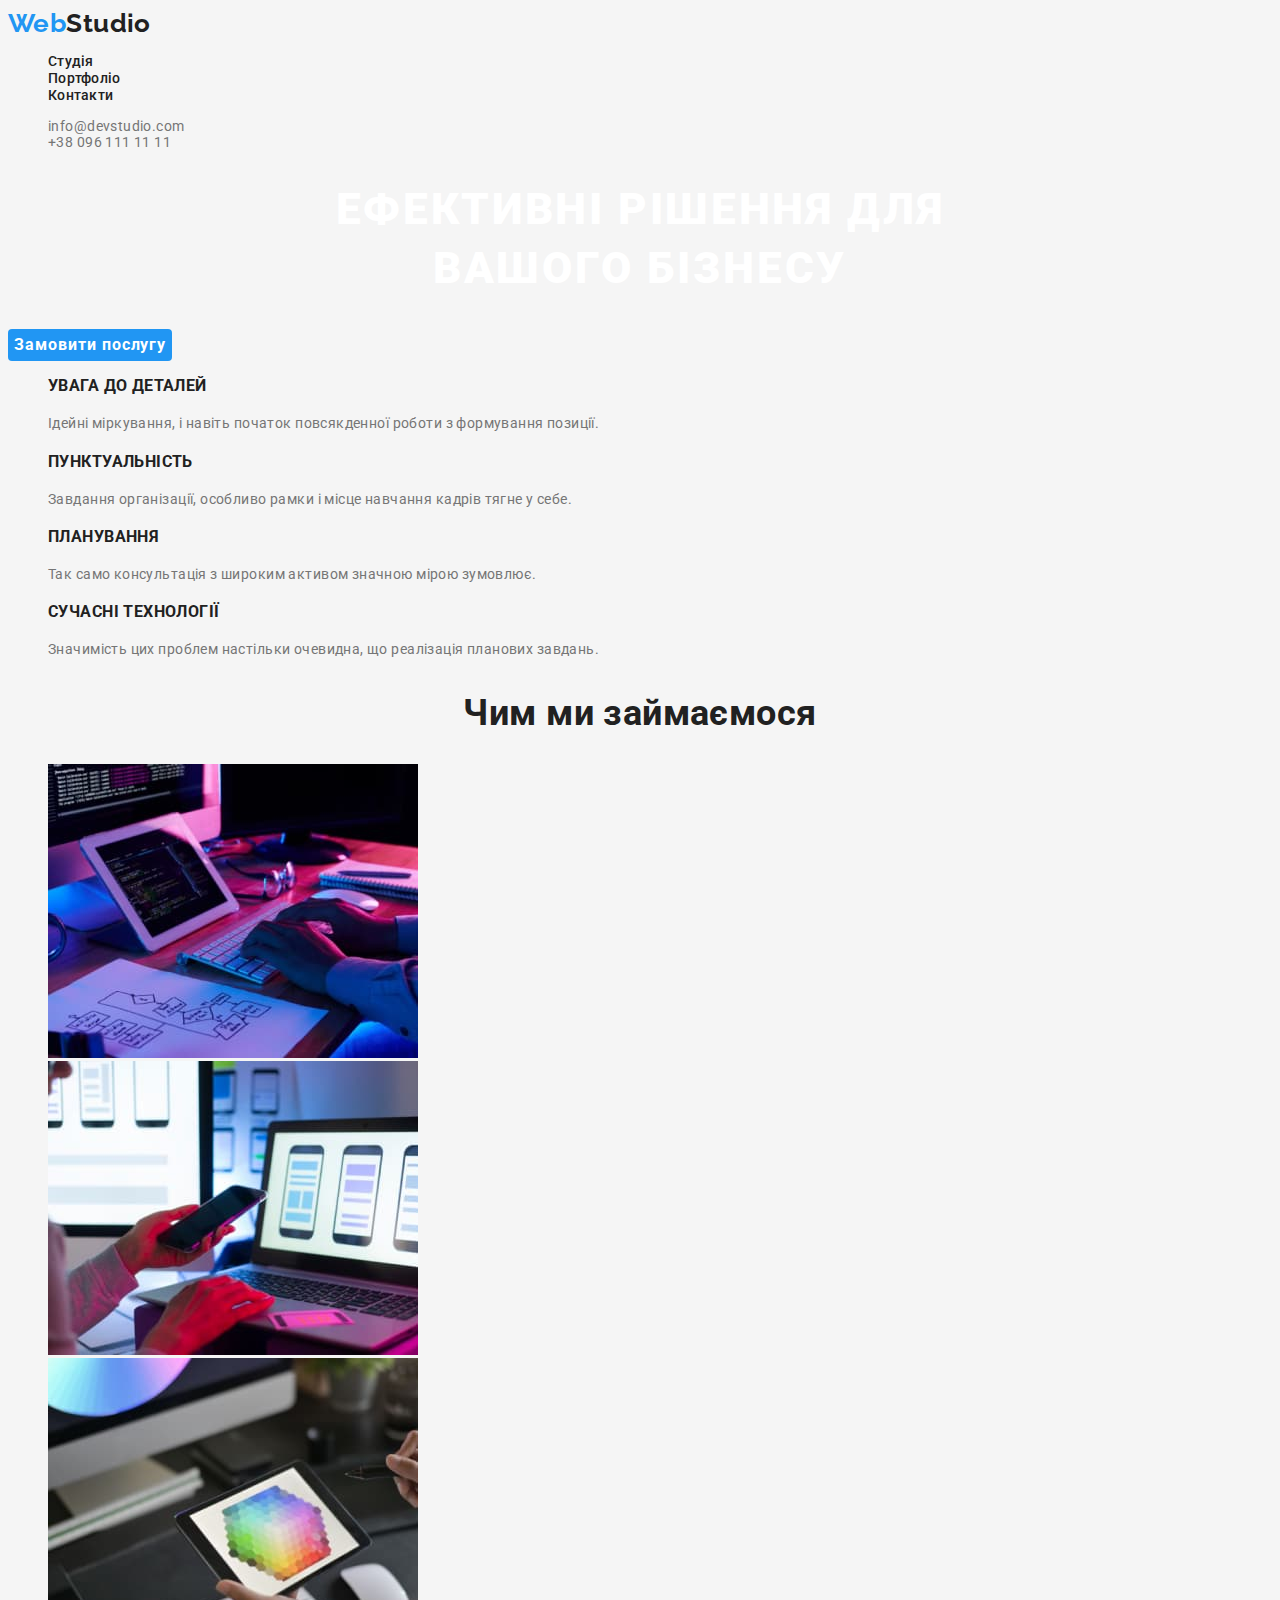
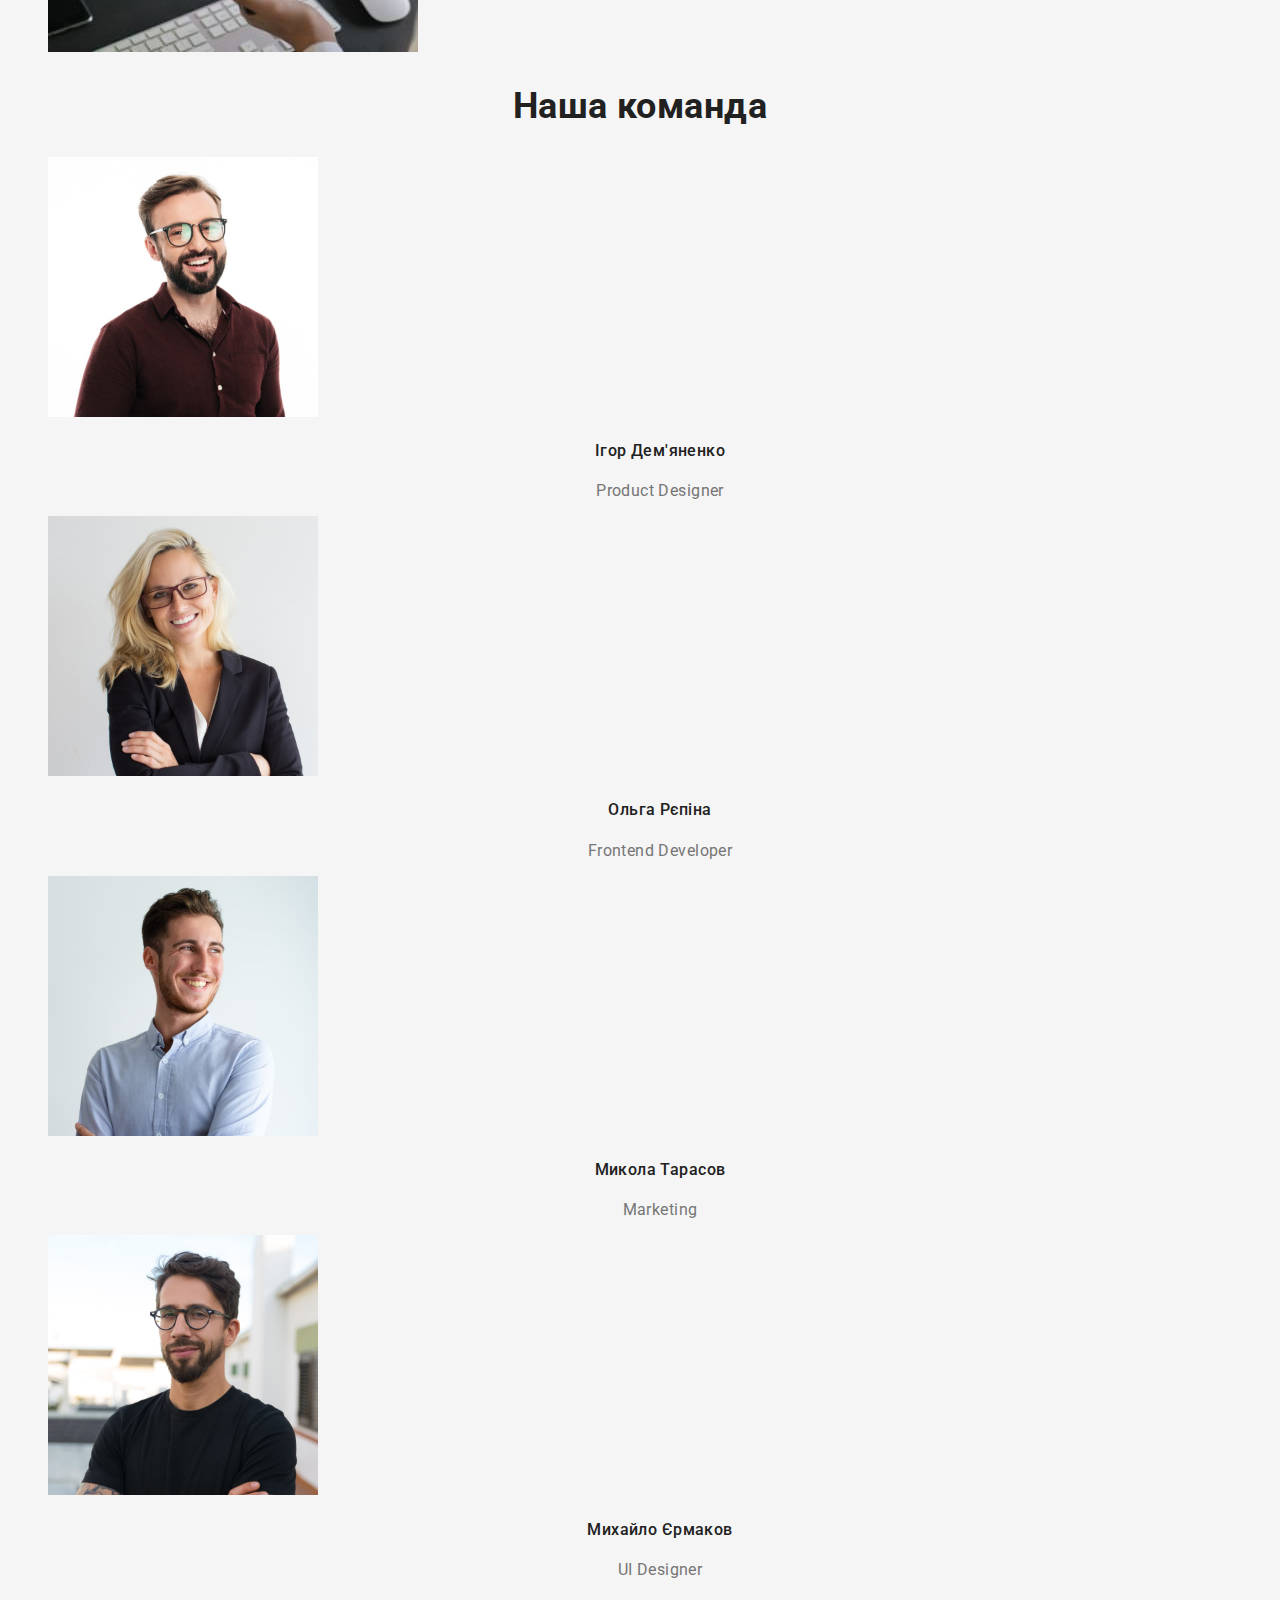
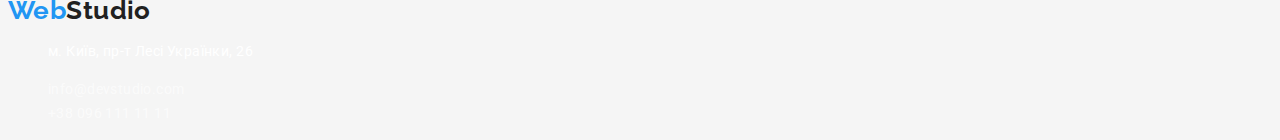
==== index.html @ 19e98968 "Initial commit" ====
<!DOCTYPE html>
<html lang="uk">
  <head>
    <meta charset="UTF-8" />
    <meta http-equiv="X-UA-Compatible" content="IE=edge" />
    <meta name="viewport" content="width=device-width, initial-scale=1.0" />
    <title>Студія</title>
    <link
      href="https://fonts.googleapis.com/css2?family=Montserrat:wght@400;500;600&family=Raleway:wght@700&family=Roboto:wght@400;500;700;900&display=swap"
      rel="stylesheet"
    />
    <link rel="stylesheet" href="./css/styles.css" />
  </head>
  <body class="page">
    <header class="page-header">
      <a href="./index.html" lang="en" class="logo"
        >Web<span class="logo-studio">Studio</span></a
      >

      <nav>
        <ul class="list">
          <li class="site-nav"><a href="">Студія</a></li>
          <li class="site-nav"><a href="./portfolio.html">Портфоліо</a></li>
          <li class="site-nav"><a href="">Контакти</a></li>
        </ul>
      </nav>

      <ul class="list">
        <li>
          <a href="mailto:info@devstudio.com" class="link-header"
            >info@devstudio.com</a
          >
        </li>
        <li class="link">
          <a href="tel:+38096111111" class="link-header">+38 096 111 11 11</a>
        </li>
      </ul>
    </header>

    <main>
      <section>
        <h1 class="hero-title">Ефективні рішення для <br />вашого бізнесу</h1>
        <button type="button" class="btn">Замовити послугу</button>
      </section>

      <section>
        <h2 hidden class="features">Особливості</h2>
        <ul class="list">
          <li>
            <h3 class="feature-title">УВАГА ДО ДЕТАЛЕЙ</h3>
            <p class="feature-description">
              Ідейні міркування, і навіть початок повсякденної роботи з
              формування позиції.
            </p>
          </li>
          <li>
            <h3 class="feature-title">ПУНКТУАЛЬНІСТЬ</h3>
            <p class="feature-description">
              Завдання організації, особливо рамки і місце навчання кадрів тягне
              у себе.
            </p>
          </li>
          <li>
            <h3 class="feature-title">ПЛАНУВАННЯ</h3>
            <p class="feature-description">
              Так само консультація з широким активом значною мірою зумовлює.
            </p>
          </li>
          <li>
            <h3 class="feature-title">СУЧАСНІ ТЕХНОЛОГІЇ</h3>
            <p class="feature-description">
              Значимість цих проблем настільки очевидна, що реалізація планових
              завдань.
            </p>
          </li>
        </ul>
      </section>

      <section>
        <h2 class="section-title">Чим ми займаємося</h2>
        <ul class="list">
          <li>
            <img
              src="./images/whatwedo1.jpg"
              width="370"
              alt="Людина працює за компьютером"
            />
          </li>
          <li>
            <img
              src="./images/whatwedo2.jpg"
              width="370"
              alt="Людина шукає інформацію в Інтернеті"
            />
          </li>
          <li>
            <img
              src="./images/whatwedo3.jpg"
              width="370"
              alt="Людина обирає кольори на планшеті"
            />
          </li>
        </ul>
      </section>

      <section>
        <h2 class="section-title">Наша команда</h2>
        <ul class="list">
          <li>
            <img
              src="./images/igor.jpg"
              width="270"
              alt="Фото Ігор Дем'яненко"
            />
            <h4 class="team-name">Ігор Дем'яненко</h4>
            <p class="job-title">Product Designer</p>
          </li>

          <li>
            <img src="./images/olga.jpg" alt="Фото Ольга Рєпіна" width="270" />
            <h4 class="team-name">Ольга Рєпіна</h4>
            <p class="job-title">Frontend Developer</p>
          </li>

          <li>
            <img
              src="./images/mykola.jpg"
              alt="Фото Микола Тарасов"
              width="270"
            />
            <h4 class="team-name">Микола Тарасов</h4>
            <p class="job-title">Marketing</p>
          </li>

          <li>
            <img
              src="./images/mychailo.jpg"
              alt="Фото Михайло Єрмаков"
              width="270"
            />
            <h4 class="team-name">Михайло Єрмаков</h4>
            <p class="job-title">UI Designer</p>
          </li>
        </ul>
      </section>
    </main>

    <footer>
      <a href="./index.html" lang="en" class="logo"
        >Web<span class="logo-studio">Studio</span></a
      >
      <address>
        <ul class="list">
          <li class="address-style"><p>м. Київ, пр-т Лесі Українки, 26</p></li>
          <li>
            <a href="mailto:info@devstudio.com" class="link-footer"
              >info@devstudio.com</a
            >
          </li>
          <li>
            <a href="tel:+38096111111" class="link-footer">+38 096 111 11 11</a>
          </li>
        </ul>
      </address>
    </footer>
  </body>
</html>
---- css/styles.css ----
/* цвет основного шрифта #212121
 цвет дополнительного шрифта  #757575
 акцент #2196F3
 main Background #F5F5F5
 secondary  Background #F5F4FA
 */

:root {
  --primary-text-color: #212121;
  --secondary-text-color: #757575;
  --white-text-color: #ffffff;
  --accent-color: #2196f3;
  --primary-background-color: #f5f5f5;
  --secondary-background-color: #f5f4fa;
}
.page {
  background-color: var(--primary-background-color);
  color: var(--primary-text-color);
  font-family: "Roboto", sans-serif;
  letter-spacing: 0.03em;
  font-size: 14px;
  text-decoration: none;
  font-style: normal;
}

.link-header {
  text-decoration: none;
  color: var(--secondary-text-color);
}
.link-footer {
  text-decoration: none;
  line-height: 1.71;
  color: rgba(255, 255, 255, 0.6);
}
.work.title {
  text-decoration: none;
  line-height: 2;
  color: var(--primary-text-color);
}

.work-description {
  text-decoration: none;
  color: var(--secondary-text-color);
}
.logo {
  color: var(--accent-color);
  font-family: "Raleway", sans-serif;
  font-weight: 700;
  font-size: 26px;
  line-height: 1.2;
  text-decoration: none;
}
/* Site Navigation */
.site-nav a {
  font-weight: 500;
  line-height: 1.14;
  letter-spacing: 0.02em;
  text-decoration: none;
  color: var(--primary-text-color);
}
.site-nav a :visited {
  color: var(--primary-text-color);
}

.list a:hover,
.list a:focus {
  color: var(--accent-color);
}
.feature-title {
  line-height: 1.14;
  text-transform: uppercase;
}
.feature-description {
  color: var(--secondary-text-color);

  line-height: 1.7;
}
.logo-studio {
  color: var(--primary-text-color);
}
.hero-title {
  font-weight: 900;
  font-size: 44px;
  color: var(--white-text-color);
  line-height: 1.36;
  text-align: center;
  letter-spacing: 0.06em;
  text-transform: uppercase;
}
.btn {
  font-family: inherit;
  background-color: var(--accent-color);
  color: var(--white-text-color);
  border-radius: 4px;
  border: var(--accent-color);
  font-weight: 700;
  font-size: 16px;
  line-height: 1.9;
  display: flex;
  align-items: center;
  text-align: center;
  letter-spacing: 0.06em;
  cursor: pointer;
}

.btn:hover,
.btn:focus {
  filter: drop-shadow(0px 4px 4px rgba(0, 0, 0, 0.25));
}
.btn-filtr {
  font-family: inherit;
  background-color: var(--primary-background-color);
  font-weight: 500;
  font-size: 16px;
  line-height: 26px;
  color: var(--primary-text-color);
  border-radius: 4px;
  border: none;
  cursor: pointer;
}

.btn-filtr:focus,
.btn-filtr:hover {
  background-color: var(--accent-color);
  color: var(--white-text-color);
}

.section-title {
  font-weight: 700;
  font-size: 36px;
  line-height: 1.17;
  text-align: center;
}

.team-name {
  font-weight: 500;
  font-size: 16px;
  line-height: 1.19;
  text-align: center;
}
.job-title {
  font-size: 16px;
  line-height: 1.19;
  text-align: center;
  color: var(--secondary-text-color);
}
.address-style {
  font-style: normal;
  line-height: 1.71;
  color: var(--white-text-color);
}
.list {
  list-style: none;
  text-decoration: none;
  font-style: normal;
}

.link {
  text-decoration: none;
}
.list a {
  text-decoration: none;
}
.work.title {
  text-decoration: none;
  line-height: 2;
  color: var(--primary-text-color);
}
h2 {
  color: var(--primary-text-color);
}
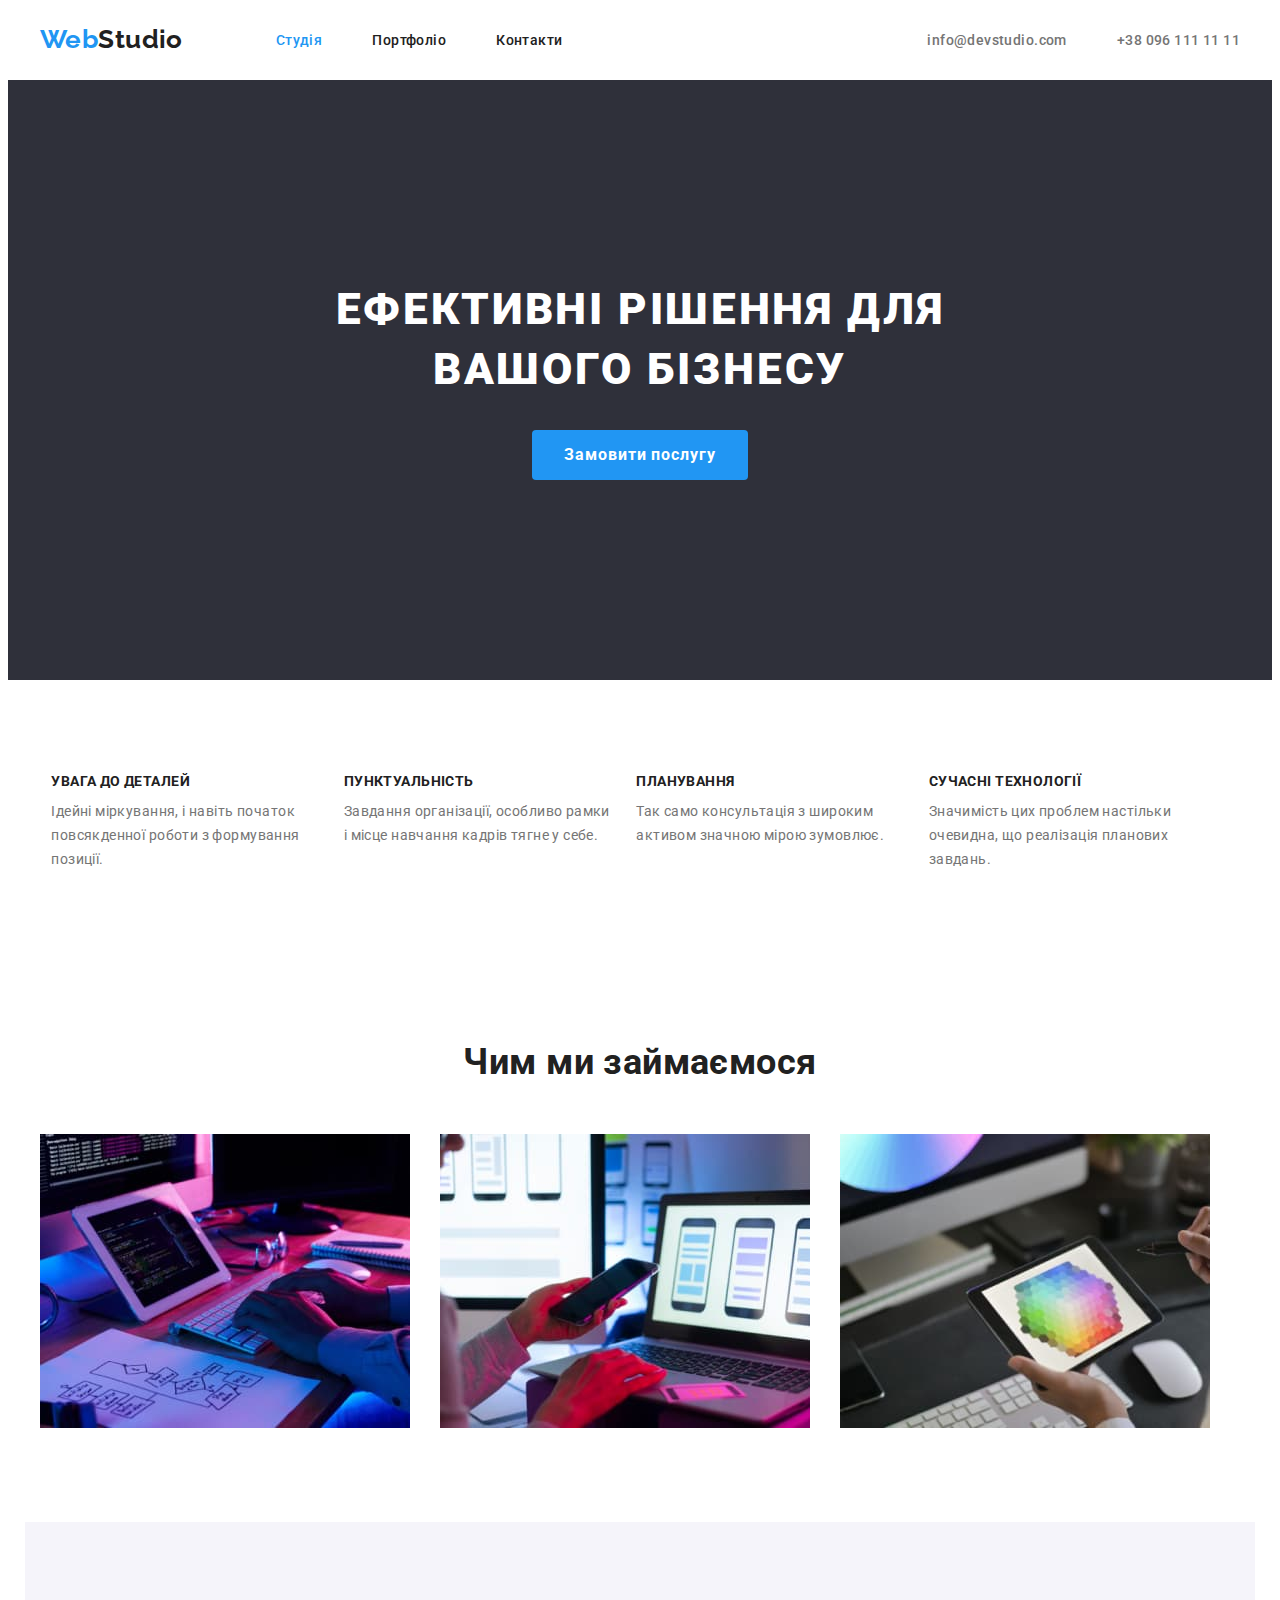
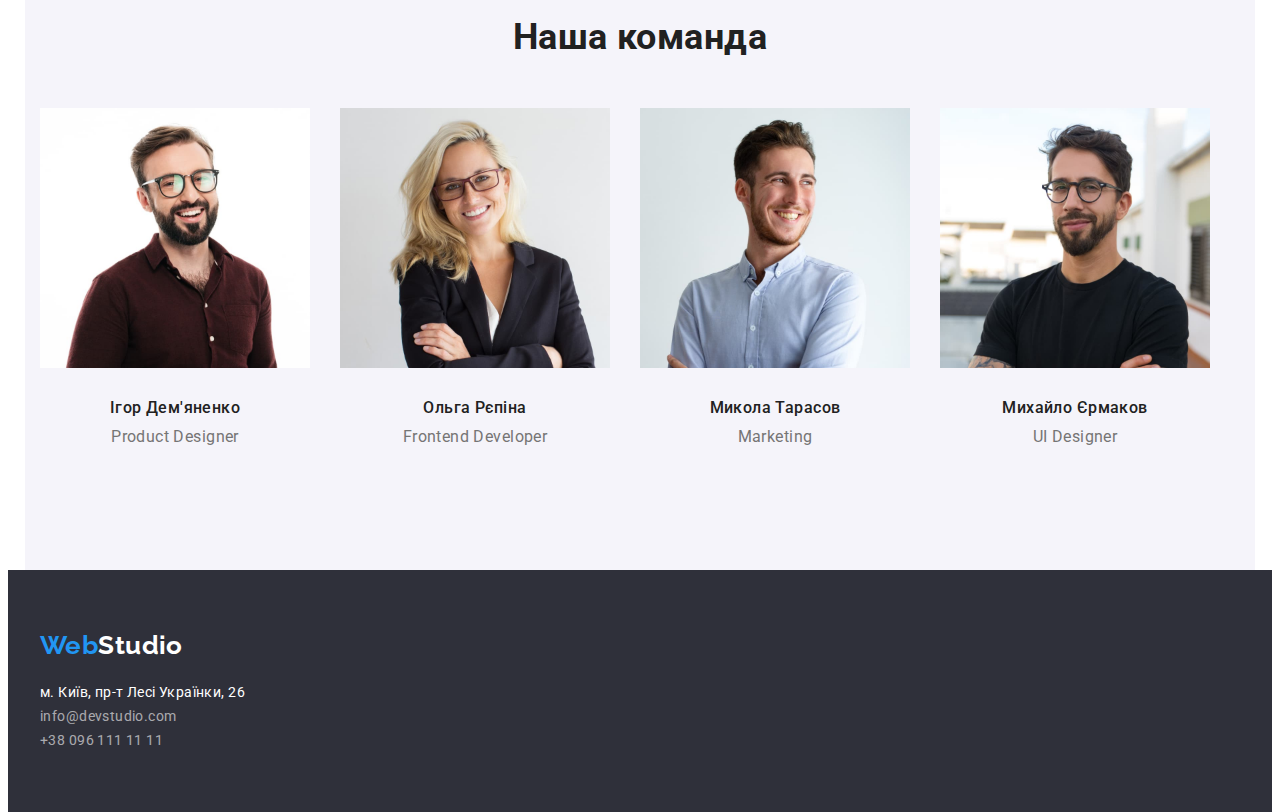
==== commit e790319e: "Add files via upload" ====
--- a/index.html
+++ b/index.html
@@ -7,45 +7,52 @@
     <title>Студія</title>
     <link
       href="https://fonts.googleapis.com/css2?family=Montserrat:wght@400;500;600&family=Raleway:wght@700&family=Roboto:wght@400;500;700;900&display=swap"
-      rel="stylesheet"
-    />
+      rel="stylesheet"/>
     <link rel="stylesheet" href="./css/styles.css" />
   </head>
   <body class="page">
-    <header class="page-header">
-      <a href="./index.html" lang="en" class="logo"
-        >Web<span class="logo-studio">Studio</span></a
-      >
 
-      <nav>
-        <ul class="list">
-          <li class="site-nav"><a href="">Студія</a></li>
-          <li class="site-nav"><a href="./portfolio.html">Портфоліо</a></li>
-          <li class="site-nav"><a href="">Контакти</a></li>
-        </ul>
-      </nav>
 
-      <ul class="list">
-        <li>
-          <a href="mailto:info@devstudio.com" class="link-header"
-            >info@devstudio.com</a
-          >
-        </li>
-        <li class="link">
-          <a href="tel:+38096111111" class="link-header">+38 096 111 11 11</a>
-        </li>
-      </ul>
-    </header>
 
-    <main>
-      <section>
+<header class="page-header">
+  <div class="container-header" >
+     
+        <a href="./index.html" lang="en" class="logo"
+          >Web<span class="logo-studio">Studio</span></a>
+
+<nav class="main-nav">
+    <ul class="site-nav">
+            <li class="item"><a href="" class="link current">Студія</a></li>
+            <li class="item"><a href="./portfolio.html" class="link">Портфоліо</a></li>
+            <li class="item"><a href="" class="link">Контакти</a></li>
+    </ul>
+  </nav>
+
+    <ul class="main-contacts">
+          <li class="item"><a href="mailto:info@devstudio.com" class="link-header">info@devstudio.com</a></li>
+          <li class="item"><a href="tel:+38096111111" class="link-header">+38 096 111 11 11</a></li>
+   </ul>
+      </div>
+     
+</header>
+
+
+
+  <section class="hero">
         <h1 class="hero-title">Ефективні рішення для <br />вашого бізнесу</h1>
         <button type="button" class="btn">Замовити послугу</button>
       </section>
 
-      <section>
+
+
+
+<div class="container">
+ <section class="features-section-title">
+    
         <h2 hidden class="features">Особливості</h2>
-        <ul class="list">
+
+
+<ul class="list">
           <li>
             <h3 class="feature-title">УВАГА ДО ДЕТАЛЕЙ</h3>
             <p class="feature-description">
@@ -74,26 +81,29 @@
             </p>
           </li>
         </ul>
-      </section>
-
-      <section>
+</section>
+      </div>
+    
+  
+ <div class="container">
+  <section class="title-section-part">
         <h2 class="section-title">Чим ми займаємося</h2>
-        <ul class="list">
-          <li>
+ <ul class="list-activity">
+          <li class="list-picture">
             <img
               src="./images/whatwedo1.jpg"
               width="370"
               alt="Людина працює за компьютером"
             />
           </li>
-          <li>
+          <li class="list-picture">
             <img
               src="./images/whatwedo2.jpg"
               width="370"
               alt="Людина шукає інформацію в Інтернеті"
             />
           </li>
-          <li>
+          <li class="list-picture">
             <img
               src="./images/whatwedo3.jpg"
               width="370"
@@ -101,11 +111,14 @@
             />
           </li>
         </ul>
+    
       </section>
+    </div>
 
-      <section>
+<div class="container-team">
+      <section class="title-section-part">
         <h2 class="section-title">Наша команда</h2>
-        <ul class="list">
+<ul class="list-team">
           <li>
             <img
               src="./images/igor.jpg"
@@ -142,15 +155,23 @@
             <p class="job-title">UI Designer</p>
           </li>
         </ul>
+      </div>
       </section>
     </main>
 
-    <footer>
+
+
+
+
+
+
+    <footer class="footer-container">
+      <div class="container">
       <a href="./index.html" lang="en" class="logo"
-        >Web<span class="logo-studio">Studio</span></a
+        >Web<span class="logo-studio-footer">Studio</span></a
       >
       <address>
-        <ul class="list">
+        <ul class="list-footer">
           <li class="address-style"><p>м. Київ, пр-т Лесі Українки, 26</p></li>
           <li>
             <a href="mailto:info@devstudio.com" class="link-footer"
@@ -163,5 +184,6 @@
         </ul>
       </address>
     </footer>
+    </div>
   </body>
-</html>
+</html>--- a/css/styles.css
+++ b/css/styles.css
@@ -13,36 +13,87 @@
   --primary-background-color: #f5f5f5;
   --secondary-background-color: #f5f4fa;
 }
+
 .page {
-  background-color: var(--primary-background-color);
+  margin-top: 0;
+  margin-bottom: 0;
   color: var(--primary-text-color);
   font-family: "Roboto", sans-serif;
   letter-spacing: 0.03em;
   font-size: 14px;
-  text-decoration: none;
   font-style: normal;
 }
 
-.link-header {
-  text-decoration: none;
-  color: var(--secondary-text-color);
-}
-.link-footer {
-  text-decoration: none;
-  line-height: 1.71;
-  color: rgba(255, 255, 255, 0.6);
-}
-.work.title {
-  text-decoration: none;
-  line-height: 2;
-  color: var(--primary-text-color);
-}
-
-.work-description {
-  text-decoration: none;
-  color: var(--secondary-text-color);
+img {
+  display: block;
+  max-width: 100%;
+  height: auto;
+}
+
+ul {
+  list-style: none;
+}
+h1,
+h2,
+h3,
+h4,
+p,
+ul {
+  margin: 0;
+  padding: 0;
+}
+
+a {
+  text-decoration: none;
+  font-style: normal;
+}
+
+/* Containers /////////////////////////////////////////////////////////////// */
+.container {
+  margin-left: auto;
+  margin-right: auto;
+  width: 1200px;
+  padding-left: 15px;
+  padding-right: 15px;
+  /* outline: 1px solid crimson; */
+  align-items: center;
+}
+.container-header {
+  margin-left: auto;
+  margin-right: auto;
+  display: flex;
+  align-items: center;
+  width: 1200px;
+  padding-left: 15px;
+  padding-right: 15px;
+  /* outline: 1px solid blue; */
+}
+.container-team {
+  margin-left: auto;
+  margin-right: auto;
+  width: 1200px;
+  padding-left: 15px;
+  padding-right: 15px;
+  /* outline: 1px solid crimson; */
+  align-items: center;
+  /* padding-top: 94px;
+  padding-bottom: 94px; */
+  background: #f5f4fa;
+}
+/* Header////////////////////////////////////////////////////////////////////// */
+
+.main-nav {
+  margin-left: 93px;
+  display: flex;
+  align-items: center;
 }
 .logo {
+  margin-left: 0;
+  margin-right: 0;
+  padding-right: 0;
+  padding-top: 24px;
+  padding-bottom: 24px;
+
   color: var(--accent-color);
   font-family: "Raleway", sans-serif;
   font-weight: 700;
@@ -50,44 +101,51 @@
   line-height: 1.2;
   text-decoration: none;
 }
-/* Site Navigation */
+
+.site-nav {
+  display: flex;
+  /* margin-top: 0;
+  margin-bottom: 0; */
+
+  /* list-style: none; */
+  /* font-style: normal; */
+  font-weight: 500;
+}
+
+.site-nav .item:not(:last-child) {
+  margin-right: 50px;
+}
 .site-nav a {
-  font-weight: 500;
-  line-height: 1.14;
-  letter-spacing: 0.02em;
-  text-decoration: none;
-  color: var(--primary-text-color);
-}
-.site-nav a :visited {
-  color: var(--primary-text-color);
-}
-
-.list a:hover,
-.list a:focus {
-  color: var(--accent-color);
-}
-.feature-title {
-  line-height: 1.14;
-  text-transform: uppercase;
-}
-.feature-description {
-  color: var(--secondary-text-color);
-
-  line-height: 1.7;
-}
-.logo-studio {
-  color: var(--primary-text-color);
-}
+  display: block;
+  padding-top: 32px;
+  padding-bottom: 32px;
+  color: var(--primary-text-color);
+
+  /* text-decoration: none; */
+}
+/* ////////////////////////////////////////////////////////////////
+///////////////////////////////////////////////////////////////// /* 
+
+/* Main Index */
+
 .hero-title {
   font-weight: 900;
   font-size: 44px;
   color: var(--white-text-color);
   line-height: 1.36;
-  text-align: center;
+
   letter-spacing: 0.06em;
   text-transform: uppercase;
+  /* outline: 1px solid crimson; */
+  padding-top: 200px;
+}
+.hero {
+  text-align: center;
+  background: #2f303a;
 }
 .btn {
+  margin-top: 30px;
+  margin-bottom: 200px;
   font-family: inherit;
   background-color: var(--accent-color);
   color: var(--white-text-color);
@@ -96,11 +154,15 @@
   font-weight: 700;
   font-size: 16px;
   line-height: 1.9;
-  display: flex;
-  align-items: center;
-  text-align: center;
+  align-items: center;
   letter-spacing: 0.06em;
   cursor: pointer;
+  padding: 10px 32px;
+  display: inline-block;
+}
+
+.features-section-title {
+  padding-top: 94px;
 }
 
 .btn:hover,
@@ -108,8 +170,11 @@
   filter: drop-shadow(0px 4px 4px rgba(0, 0, 0, 0.25));
 }
 .btn-filtr {
+  display: flex;
+  align-items: center;
   font-family: inherit;
-  background-color: var(--primary-background-color);
+  margin-right: 8px;
+
   font-weight: 500;
   font-size: 16px;
   line-height: 26px;
@@ -117,6 +182,9 @@
   border-radius: 4px;
   border: none;
   cursor: pointer;
+  background: #f5f4fa;
+  border-radius: 4px;
+  padding: 6px 22px;
 }
 
 .btn-filtr:focus,
@@ -125,19 +193,211 @@
   color: var(--white-text-color);
 }
 
+/* ////////////////////////////////////////////////////////////
+//////////////////////////////////////////////////////////////
+/////////////////////////////////////////////////////////// */
+
+/* Main Portfolio */
+
+.btn-container {
+  width: 1200px;
+  padding-left: 15px;
+  padding-right: 15px;
+}
+.list-container {
+  padding-top: 94px;
+  padding-bottom: 50px;
+  display: flex;
+  justify-content: center;
+}
+
+.flex-container {
+  width: 1200px;
+  padding-left: 15px;
+  padding-right: 15px;
+  display: flex;
+  flex-wrap: wrap;
+  justify-content: center;
+  margin-left: auto;
+  margin-right: auto;
+  padding-bottom: 50px;
+}
+
+.flex-element {
+  width: 370px;
+  margin-right: 30px;
+  margin-bottom: 30px;
+}
+.flex-element:nth-child(3n) {
+  margin-right: 0;
+}
+.flex-element:nth-last-child(-n + 3) {
+  margin-bottom: 0;
+}
+
+.work-title {
+  margin-top: 20px;
+  margin-left: 24px;
+  margin-bottom: 0;
+  margin-right: 24px;
+  text-decoration: none;
+
+  color: var(--primary-text-color);
+  font-weight: 700;
+  font-size: 18px;
+  line-height: 2;
+  letter-spacing: 0.06em;
+}
+
+.work-description {
+  margin-top: 4px;
+  margin-left: 24px;
+  margin-right: 24px;
+
+  text-decoration: none;
+  color: var(--secondary-text-color);
+  font-size: 16px;
+  line-height: 1.9;
+}
+.title-section-part {
+  padding-top: 94px;
+  padding-bottom: 94px;
+}
+
+.main-contacts {
+  display: flex;
+  margin-left: auto;
+}
+
+.main-contacts .item:not(:last-child) {
+  margin-right: 50px;
+}
+
+.link-header {
+  margin-right: auto;
+  padding-top: 32px;
+  padding-bottom: 32px;
+  color: var(--secondary-text-color);
+  font-weight: 500;
+  text-decoration: none;
+  list-style: none;
+}
+
+.link.current {
+  color: #2196f3;
+}
+
+.work.title {
+  text-decoration: none;
+  line-height: 2;
+  color: var(--primary-text-color);
+}
+
+.list {
+  display: flex;
+  list-style: none;
+  justify-content: space-around;
+  margin-left: 0;
+  margin-right: 30px;
+  padding-left: 0;
+}
+
+.list-team {
+  display: flex;
+  justify-content: space-between;
+  margin-left: 0;
+  margin-right: 30px;
+  padding-left: 0;
+  margin-top: 50px;
+}
+.list-team:nth-child(4n) {
+  margin-right: 0;
+}
+.list-activity {
+  display: flex;
+  list-style: none;
+
+  margin-left: 0;
+  margin-right: 30px;
+  padding-left: 0;
+  margin-top: 50px;
+}
+
+.list:nth-child(4n) {
+  margin-right: 0;
+}
+.feature-description:nth-child(4n) {
+  margin-right: 0;
+}
+.list-picture {
+  width: 370px;
+  margin-right: 30px;
+}
+.list-picture:nth-child(3n) {
+  margin-right: 0;
+}
+
+.link a {
+  font-weight: 500;
+  line-height: 1.14;
+  letter-spacing: 0.02em;
+  text-decoration: none;
+  color: var(--primary-text-color);
+}
+.link a :visited {
+  color: var(--primary-text-color);
+}
+
+.site-nav a:hover,
+.site-nav a:focus {
+  color: var(--accent-color);
+}
+.link-header:hover,
+.link-header:focus {
+  color: var(--accent-color);
+}
+.feature-title {
+  line-height: 1.14;
+  text-transform: uppercase;
+  font-size: 14px;
+  margin-top: 0;
+  margin-bottom: 10px;
+}
 .section-title {
+  margin-top: 0;
+  margin-bottom: 0;
+}
+.team-name {
+  margin-top: 30px;
+  margin-bottom: 0;
+  font-weight: 500;
+  font-size: 16px;
+  line-height: 1.19;
+  text-align: center;
+}
+.job-title {
+  margin-top: 10px;
+  margin-bottom: 30px;
+}
+.feature-description {
+  color: var(--secondary-text-color);
+  margin-bottom: 0;
+  margin-top: 0;
+  width: 270px;
+  line-height: 1.7;
+}
+.logo-studio {
+  color: var(--primary-text-color);
+}
+
+.section-title {
+  margin-top: 0;
   font-weight: 700;
   font-size: 36px;
   line-height: 1.17;
   text-align: center;
 }
 
-.team-name {
-  font-weight: 500;
-  font-size: 16px;
-  line-height: 1.19;
-  text-align: center;
-}
 .job-title {
   font-size: 16px;
   line-height: 1.19;
@@ -147,25 +407,29 @@
 .address-style {
   font-style: normal;
   line-height: 1.71;
+  padding-top: 20px;
   color: var(--white-text-color);
 }
-.list {
-  list-style: none;
-  text-decoration: none;
-  font-style: normal;
-}
-
-.link {
-  text-decoration: none;
-}
-.list a {
-  text-decoration: none;
-}
-.work.title {
-  text-decoration: none;
-  line-height: 2;
-  color: var(--primary-text-color);
-}
-h2 {
-  color: var(--primary-text-color);
-}
+
+.logo-studio-footer {
+  color: #ffffff;
+  padding-top: 60px;
+  padding-bottom: 20px;
+}
+
+.list-footer a {
+  margin-top: 20px;
+  color: rgba(255, 255, 255, 0.6);
+  line-height: 1.7;
+  padding-top: 9px;
+}
+
+.footer-container {
+  padding-top: 60px;
+  padding-bottom: 60px;
+  background: #2f303a;
+}
+
+.features-section-title {
+  padding-bottom: 76px;
+}
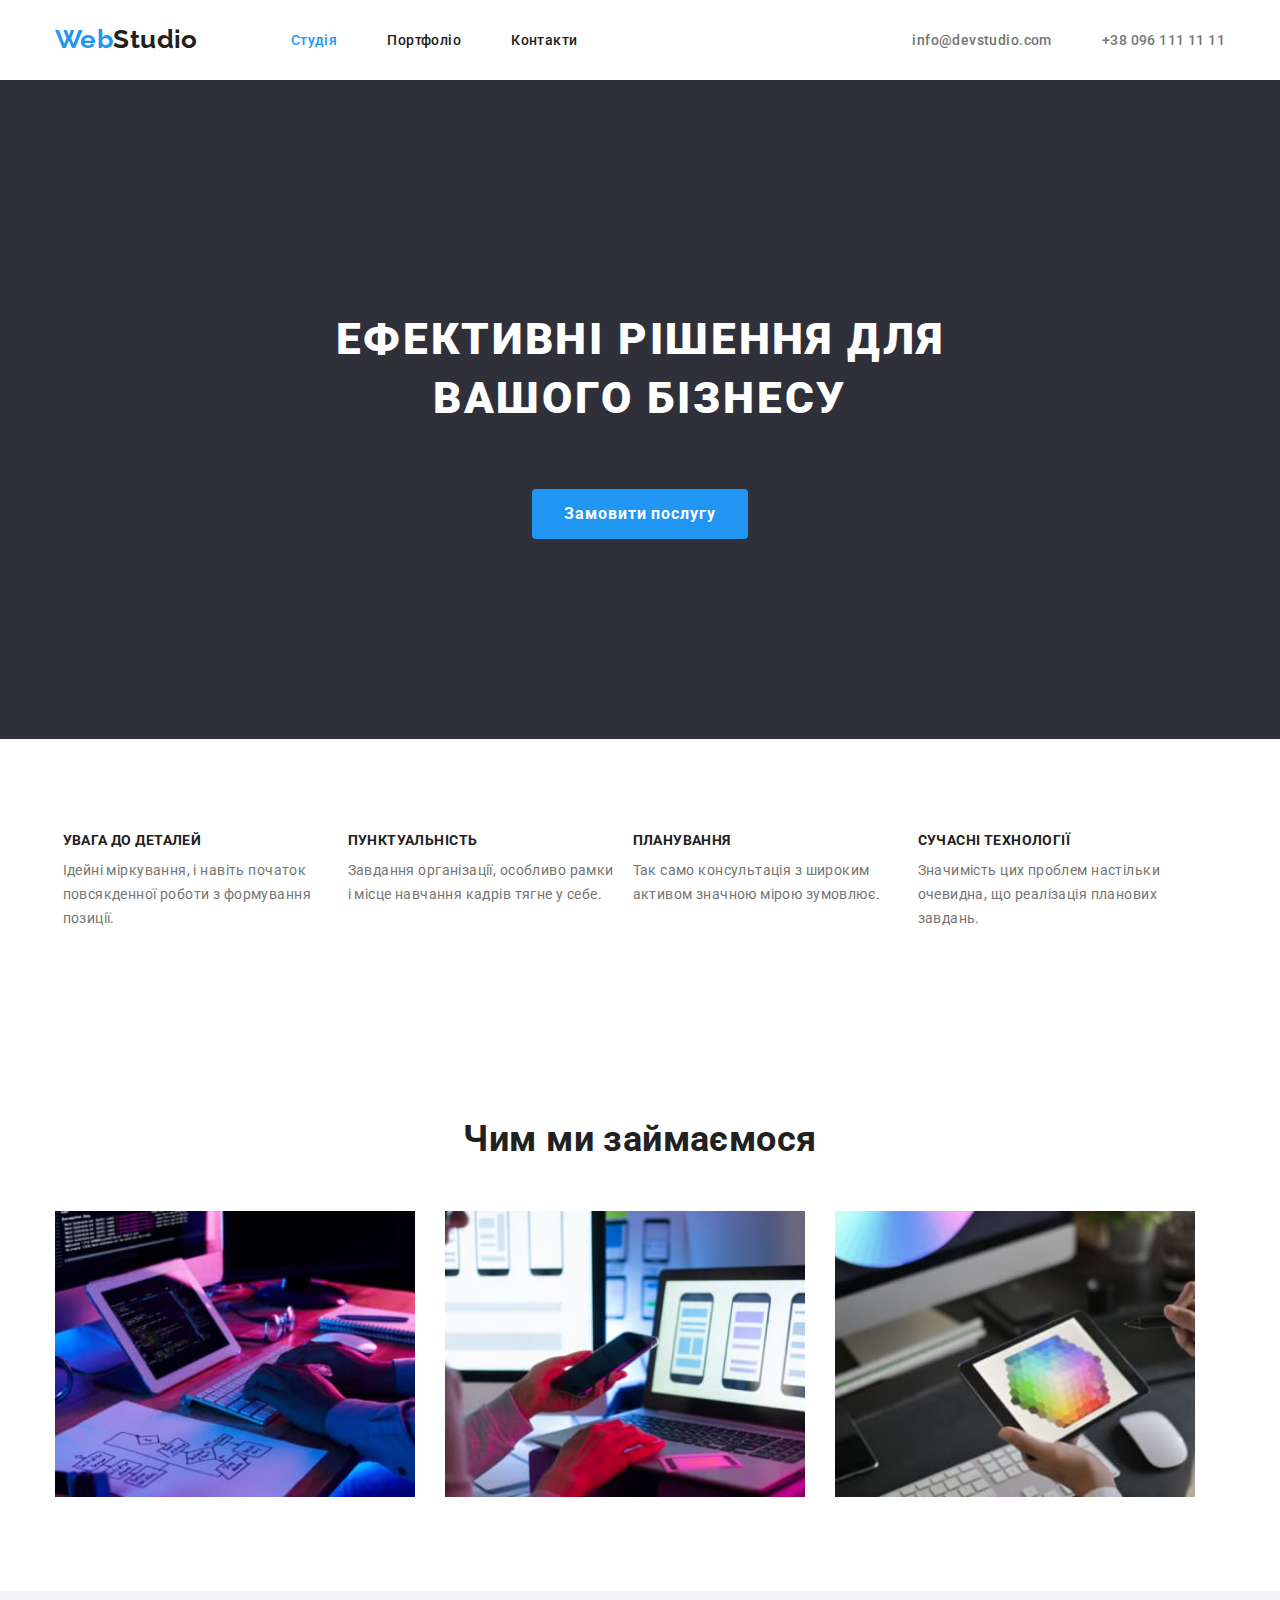
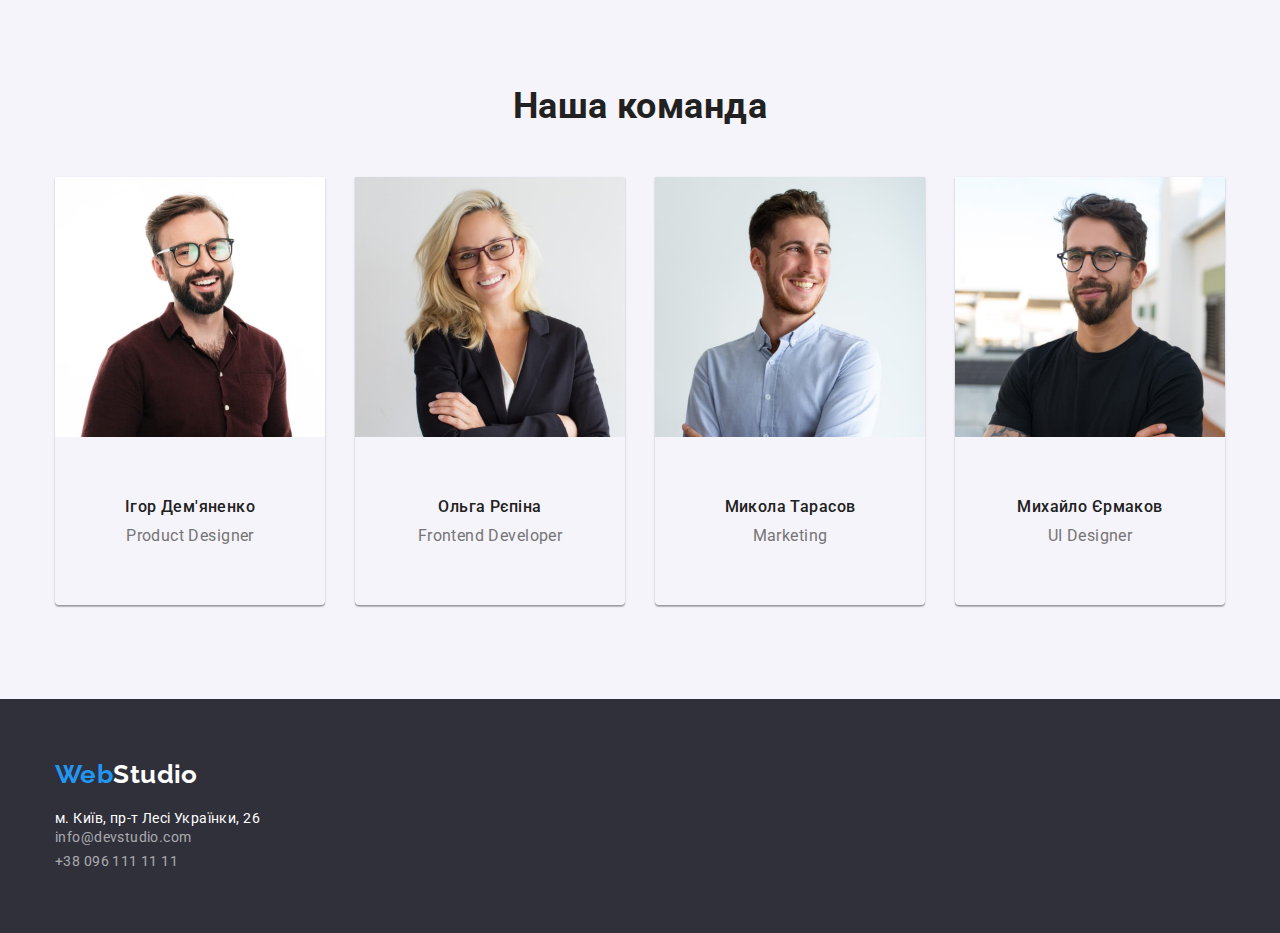
==== commit 3563b741: "Add files via upload" ====
--- a/index.html
+++ b/index.html
@@ -5,6 +5,10 @@
     <meta http-equiv="X-UA-Compatible" content="IE=edge" />
     <meta name="viewport" content="width=device-width, initial-scale=1.0" />
     <title>Студія</title>
+    <link
+    rel="stylesheet"
+    href="https://cdnjs.cloudflare.com/ajax/libs/modern-normalize/1.0.0/modern-normalize.min.css"
+  />
     <link
       href="https://fonts.googleapis.com/css2?family=Montserrat:wght@400;500;600&family=Raleway:wght@700&family=Roboto:wght@400;500;700;900&display=swap"
       rel="stylesheet"/>
@@ -46,9 +50,9 @@
 
 
 
-<div class="container">
- <section class="features-section-title">
-    
+
+ <section class="section-general">
+  <div class="container">
         <h2 hidden class="features">Особливості</h2>
 
 
@@ -81,12 +85,14 @@
             </p>
           </li>
         </ul>
+      </div>
 </section>
-      </div>
+      
     
   
- <div class="container">
-  <section class="title-section-part">
+
+  <section class="section-general">
+    <div class="container">
         <h2 class="section-title">Чим ми займаємося</h2>
  <ul class="list-activity">
           <li class="list-picture">
@@ -115,44 +121,55 @@
       </section>
     </div>
 
-<div class="container-team">
-      <section class="title-section-part">
+
+
+
+      <section class="section-general-team">
+        <div class="container">
         <h2 class="section-title">Наша команда</h2>
 <ul class="list-team">
-          <li>
+          <li class="list-card">
             <img
               src="./images/igor.jpg"
               width="270"
               alt="Фото Ігор Дем'яненко"
             />
+            <div class="name-job">
             <h4 class="team-name">Ігор Дем'яненко</h4>
             <p class="job-title">Product Designer</p>
+          </div>
           </li>
 
-          <li>
+          <li class="list-card">
             <img src="./images/olga.jpg" alt="Фото Ольга Рєпіна" width="270" />
+            <div class="name-job">
             <h4 class="team-name">Ольга Рєпіна</h4>
             <p class="job-title">Frontend Developer</p>
+          </div>
           </li>
 
-          <li>
+          <li class="list-card">
             <img
               src="./images/mykola.jpg"
               alt="Фото Микола Тарасов"
               width="270"
             />
+            <div class="name-job">
             <h4 class="team-name">Микола Тарасов</h4>
             <p class="job-title">Marketing</p>
+          </div>
           </li>
 
-          <li>
+          <li class="list-card">
             <img
               src="./images/mychailo.jpg"
               alt="Фото Михайло Єрмаков"
               width="270"
             />
+            <div class="name-job">
             <h4 class="team-name">Михайло Єрмаков</h4>
             <p class="job-title">UI Designer</p>
+          </div>
           </li>
         </ul>
       </div>
@@ -160,30 +177,18 @@
     </main>
 
 
-
-
-
-
-
-    <footer class="footer-container">
-      <div class="container">
-      <a href="./index.html" lang="en" class="logo"
-        >Web<span class="logo-studio-footer">Studio</span></a
-      >
+    <footer class="footer">
+      <div class="footer-container">
+      <a href="./index.html" lang="en" class="logo-footer" >Web<span class="logo-studio-footer">Studio</span></a>
       <address>
         <ul class="list-footer">
-          <li class="address-style"><p>м. Київ, пр-т Лесі Українки, 26</p></li>
-          <li>
-            <a href="mailto:info@devstudio.com" class="link-footer"
-              >info@devstudio.com</a
-            >
-          </li>
-          <li>
-            <a href="tel:+38096111111" class="link-footer">+38 096 111 11 11</a>
-          </li>
+          <li> </li><a href=""  class="footer-address" >м. Київ, пр-т Лесі Українки, 26</a> </li>
+          <li> <a href="mailto:info@devstudio.com" class="footer-email" >info@devstudio.com</a> </li>
+          <li> <a href="tel:+38096111111" class="footer-phone">+38 096 111 11 11</a></li>
         </ul>
-      </address>
-    </footer>
-    </div>
+  </address>
+      </div>
+  </footer>
+
   </body>
 </html>--- a/css/styles.css
+++ b/css/styles.css
@@ -12,6 +12,7 @@
   --accent-color: #2196f3;
   --primary-background-color: #f5f5f5;
   --secondary-background-color: #f5f4fa;
+  --hero-bachground-color: #2f303a;
 }
 
 .page {
@@ -30,15 +31,8 @@
   height: auto;
 }
 
-ul {
+ul, h2, p {
   list-style: none;
-}
-h1,
-h2,
-h3,
-h4,
-p,
-ul {
   margin: 0;
   padding: 0;
 }
@@ -46,6 +40,8 @@
 a {
   text-decoration: none;
   font-style: normal;
+  margin: 0;
+  padding: 0;
 }
 
 /* Containers /////////////////////////////////////////////////////////////// */
@@ -56,9 +52,9 @@
   padding-left: 15px;
   padding-right: 15px;
   /* outline: 1px solid crimson; */
-  align-items: center;
 }
 .container-header {
+
   margin-left: auto;
   margin-right: auto;
   display: flex;
@@ -66,20 +62,10 @@
   width: 1200px;
   padding-left: 15px;
   padding-right: 15px;
-  /* outline: 1px solid blue; */
-}
-.container-team {
-  margin-left: auto;
-  margin-right: auto;
-  width: 1200px;
-  padding-left: 15px;
-  padding-right: 15px;
-  /* outline: 1px solid crimson; */
-  align-items: center;
-  /* padding-top: 94px;
-  padding-bottom: 94px; */
-  background: #f5f4fa;
-}
+ /* outline: 1px solid blue;  */
+}
+
+
 /* Header////////////////////////////////////////////////////////////////////// */
 
 .main-nav {
@@ -88,9 +74,7 @@
   align-items: center;
 }
 .logo {
-  margin-left: 0;
-  margin-right: 0;
-  padding-right: 0;
+
   padding-top: 24px;
   padding-bottom: 24px;
 
@@ -104,11 +88,6 @@
 
 .site-nav {
   display: flex;
-  /* margin-top: 0;
-  margin-bottom: 0; */
-
-  /* list-style: none; */
-  /* font-style: normal; */
   font-weight: 500;
 }
 
@@ -120,8 +99,6 @@
   padding-top: 32px;
   padding-bottom: 32px;
   color: var(--primary-text-color);
-
-  /* text-decoration: none; */
 }
 /* ////////////////////////////////////////////////////////////////
 ///////////////////////////////////////////////////////////////// /* 
@@ -137,15 +114,17 @@
   letter-spacing: 0.06em;
   text-transform: uppercase;
   /* outline: 1px solid crimson; */
+  /* padding-top: 200px; */
+}
+.hero {
   padding-top: 200px;
-}
-.hero {
+  padding-bottom: 200px;
   text-align: center;
-  background: #2f303a;
+  background: var(--hero-bachground-color)
 }
 .btn {
   margin-top: 30px;
-  margin-bottom: 200px;
+  /* margin-bottom: 200px; */
   font-family: inherit;
   background-color: var(--accent-color);
   color: var(--white-text-color);
@@ -161,8 +140,15 @@
   display: inline-block;
 }
 
-.features-section-title {
+.section-general{
+padding-top: 94px;
+  padding-bottom: 94px; 
+}
+
+.section-general-team{
   padding-top: 94px;
+  padding-bottom: 94px; 
+  background-color:var(--secondary-background-color);
 }
 
 .btn:hover,
@@ -198,29 +184,21 @@
 /////////////////////////////////////////////////////////// */
 
 /* Main Portfolio */
-
+/* 
 .btn-container {
   width: 1200px;
   padding-left: 15px;
   padding-right: 15px;
-}
+} */
 .list-container {
-  padding-top: 94px;
-  padding-bottom: 50px;
+  margin-bottom: 50px;
   display: flex;
   justify-content: center;
 }
 
 .flex-container {
-  width: 1200px;
-  padding-left: 15px;
-  padding-right: 15px;
   display: flex;
   flex-wrap: wrap;
-  justify-content: center;
-  margin-left: auto;
-  margin-right: auto;
-  padding-bottom: 50px;
 }
 
 .flex-element {
@@ -235,34 +213,29 @@
   margin-bottom: 0;
 }
 
+.description {
+  padding-top: 20px;
+  padding-bottom: 20px;
+  padding-left: 24px;
+  padding-right: 24px;
+}
 .work-title {
-  margin-top: 20px;
-  margin-left: 24px;
-  margin-bottom: 0;
-  margin-right: 24px;
-  text-decoration: none;
-
+  text-decoration: none;
   color: var(--primary-text-color);
   font-weight: 700;
   font-size: 18px;
   line-height: 2;
   letter-spacing: 0.06em;
+  margin-bottom: 4px;
 }
 
 .work-description {
-  margin-top: 4px;
-  margin-left: 24px;
-  margin-right: 24px;
-
   text-decoration: none;
   color: var(--secondary-text-color);
   font-size: 16px;
   line-height: 1.9;
 }
-.title-section-part {
-  padding-top: 94px;
-  padding-bottom: 94px;
-}
+
 
 .main-contacts {
   display: flex;
@@ -286,12 +259,10 @@
 .link.current {
   color: #2196f3;
 }
-
-.work.title {
-  text-decoration: none;
-  line-height: 2;
-  color: var(--primary-text-color);
-}
+.section-title{
+  margin-bottom: 50px;
+}
+
 
 .list {
   display: flex;
@@ -302,24 +273,21 @@
   padding-left: 0;
 }
 
+.name-job{
+  padding-top: 30px;
+  padding-bottom: 30px;
+}
 .list-team {
   display: flex;
-  justify-content: space-between;
-  margin-left: 0;
-  margin-right: 30px;
-  padding-left: 0;
-  margin-top: 50px;
+ gap: 30px;
+
 }
 .list-team:nth-child(4n) {
   margin-right: 0;
 }
 .list-activity {
   display: flex;
-  list-style: none;
-
-  margin-left: 0;
   margin-right: 30px;
-  padding-left: 0;
   margin-top: 50px;
 }
 
@@ -363,10 +331,7 @@
   margin-top: 0;
   margin-bottom: 10px;
 }
-.section-title {
-  margin-top: 0;
-  margin-bottom: 0;
-}
+
 .team-name {
   margin-top: 30px;
   margin-bottom: 0;
@@ -404,32 +369,61 @@
   text-align: center;
   color: var(--secondary-text-color);
 }
-.address-style {
+
+.footer {background-color: var(--hero-bachground-color);
+}
+.footer-container {
+  margin-left: auto;
+  margin-right: auto;
+  width: 1200px;
+  padding-left: 15px;
+  padding-right: 15px;
+  padding-top: 60px;
+  padding-bottom: 60px;
+
+  /* outline: 1px solid crimson; */
+}
+.logo-footer {
+  color: var(--accent-color);
+  font-family: 'Raleway';
   font-style: normal;
-  line-height: 1.71;
-  padding-top: 20px;
+  font-weight: 700;
+  font-size: 26px;
+  line-height: 1.19;
+}
+.logo-studio-footer {
   color: var(--white-text-color);
 }
-
-.logo-studio-footer {
-  color: #ffffff;
-  padding-top: 60px;
-  padding-bottom: 20px;
-}
-
-.list-footer a {
-  margin-top: 20px;
+.list-footer {
+  margin-top: 20px;}
+
+.footer-address {
+  color: var(--white-text-color); 
+  margin-bottom: 9px;
+}
+
+.footer-email {
   color: rgba(255, 255, 255, 0.6);
   line-height: 1.7;
-  padding-top: 9px;
-}
-
-.footer-container {
-  padding-top: 60px;
-  padding-bottom: 60px;
-  background: #2f303a;
-}
-
-.features-section-title {
-  padding-bottom: 76px;
-}
+  margin-bottom: 9px;
+
+
+}
+.footer-phone {
+  color: rgba(255, 255, 255, 0.6);
+  line-height: 1.7;
+}
+
+.list-card{
+  box-shadow: 0px 1px 3px rgba(0, 0, 0, 0.12), 0px 1px 1px rgba(0, 0, 0, 0.14), 0px 2px 1px rgba(0, 0, 0, 0.2);
+border-radius: 0px 0px 4px 4px;
+}
+
+.flex-element{
+  border: 1px solid #EEEEEE;
+}
+
+.main-list {
+  margin-top: 94px;
+  margin-bottom: 94px;
+}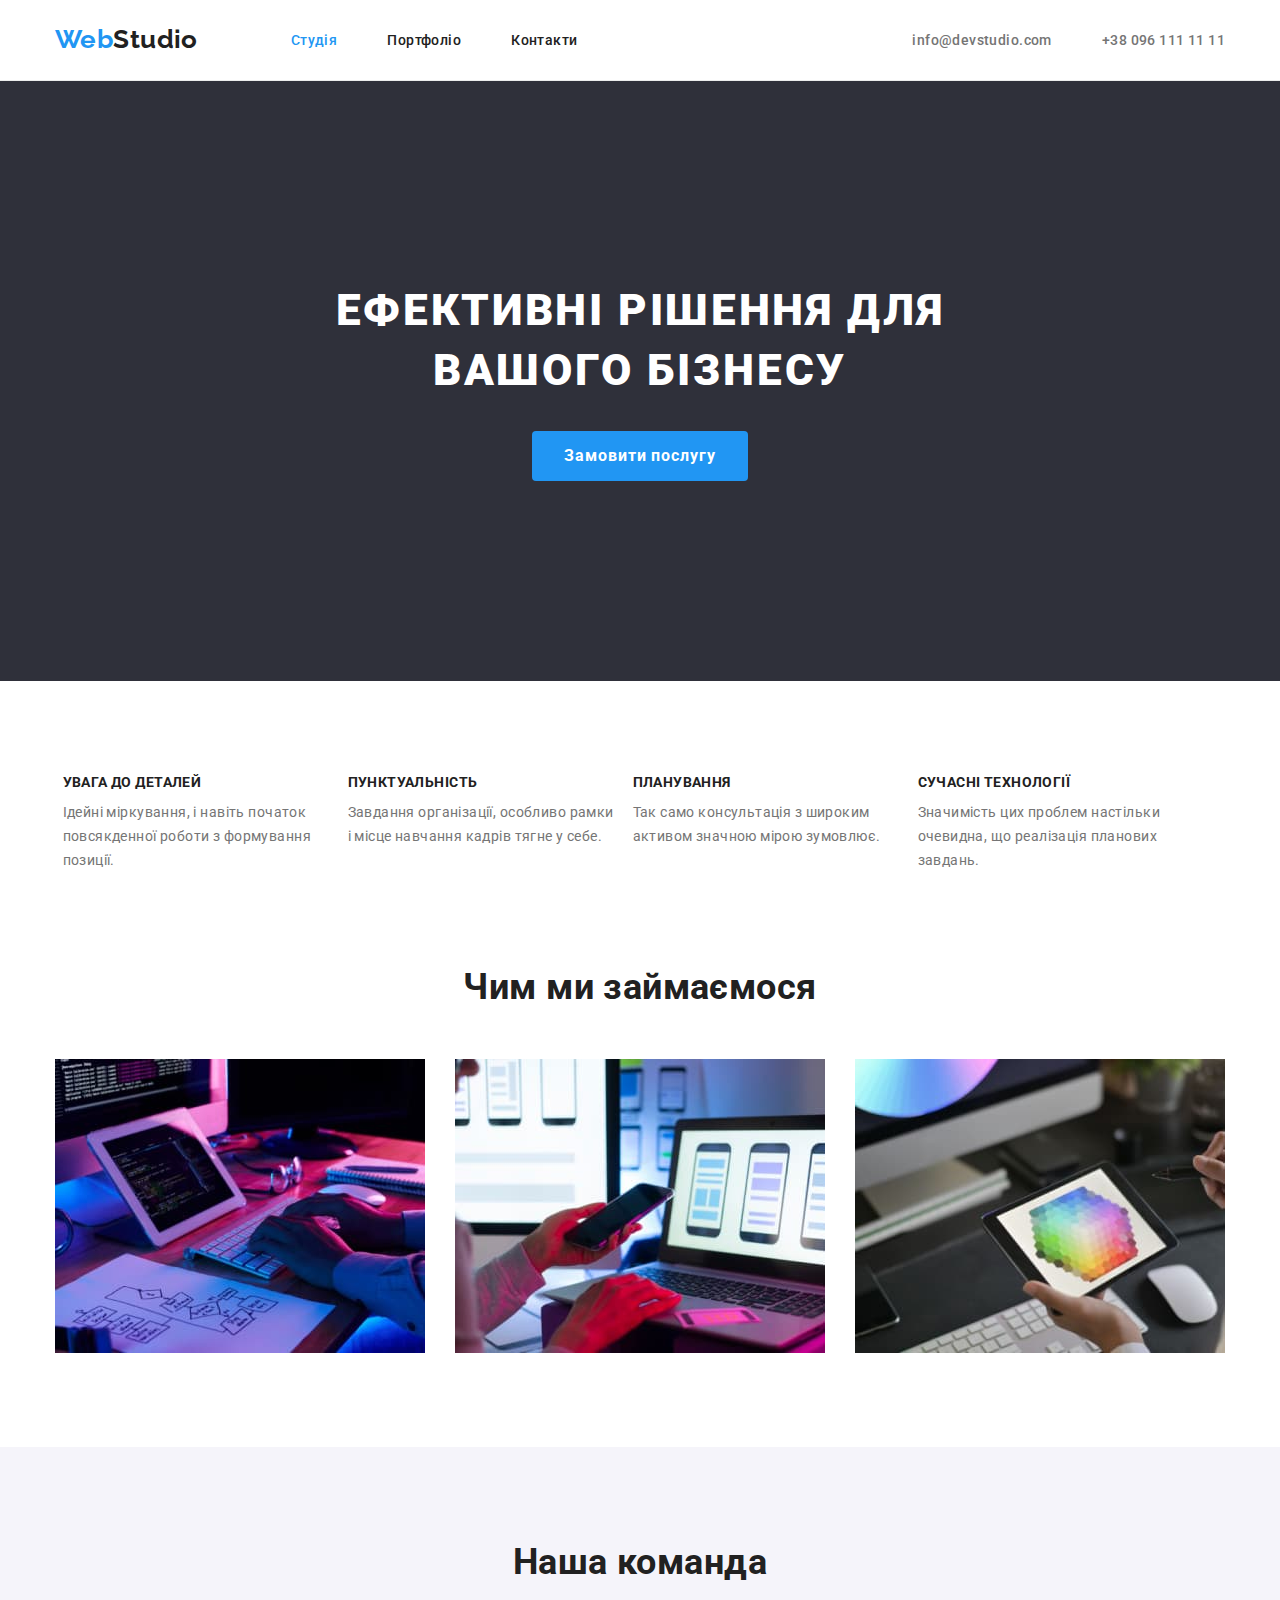
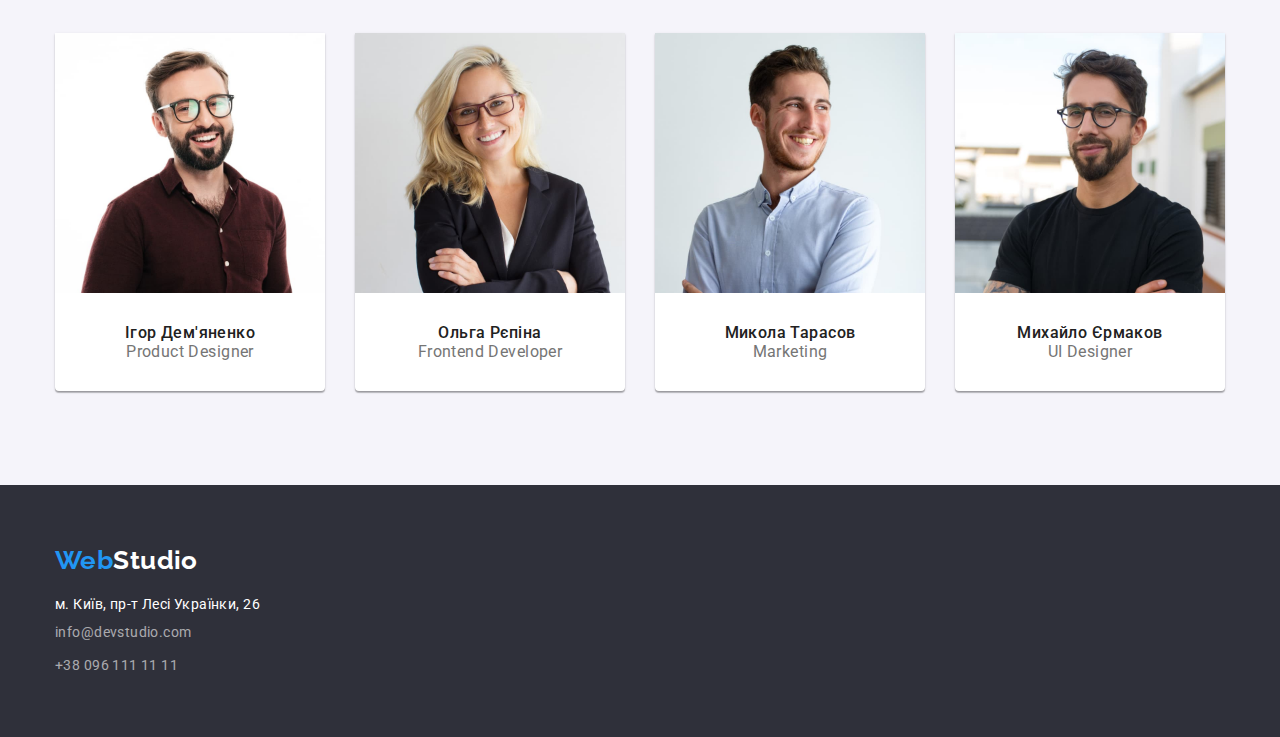
==== commit 787fdf6b: "Add files via upload" ====
--- a/index.html
+++ b/index.html
@@ -51,7 +51,7 @@
 
 
 
- <section class="section-general">
+ <section class="section-general-features">
   <div class="container">
         <h2 hidden class="features">Особливості</h2>
 
@@ -135,7 +135,7 @@
               alt="Фото Ігор Дем'яненко"
             />
             <div class="name-job">
-            <h4 class="team-name">Ігор Дем'яненко</h4>
+            <h3 class="team-name">Ігор Дем'яненко</h3>
             <p class="job-title">Product Designer</p>
           </div>
           </li>
@@ -143,7 +143,7 @@
           <li class="list-card">
             <img src="./images/olga.jpg" alt="Фото Ольга Рєпіна" width="270" />
             <div class="name-job">
-            <h4 class="team-name">Ольга Рєпіна</h4>
+            <h3 class="team-name">Ольга Рєпіна</h3>
             <p class="job-title">Frontend Developer</p>
           </div>
           </li>
@@ -155,7 +155,7 @@
               width="270"
             />
             <div class="name-job">
-            <h4 class="team-name">Микола Тарасов</h4>
+            <h3 class="team-name">Микола Тарасов</h3>
             <p class="job-title">Marketing</p>
           </div>
           </li>
@@ -167,7 +167,7 @@
               width="270"
             />
             <div class="name-job">
-            <h4 class="team-name">Михайло Єрмаков</h4>
+            <h3 class="team-name">Михайло Єрмаков</h3>
             <p class="job-title">UI Designer</p>
           </div>
           </li>
@@ -180,9 +180,9 @@
     <footer class="footer">
       <div class="footer-container">
       <a href="./index.html" lang="en" class="logo-footer" >Web<span class="logo-studio-footer">Studio</span></a>
-      <address>
+  <address>
         <ul class="list-footer">
-          <li> </li><a href=""  class="footer-address" >м. Київ, пр-т Лесі Українки, 26</a> </li>
+          <li> <a href=""  class="footer-address" >м. Київ, пр-т Лесі Українки, 26</a> </li>
           <li> <a href="mailto:info@devstudio.com" class="footer-email" >info@devstudio.com</a> </li>
           <li> <a href="tel:+38096111111" class="footer-phone">+38 096 111 11 11</a></li>
         </ul>
--- a/css/styles.css
+++ b/css/styles.css
@@ -31,7 +31,7 @@
   height: auto;
 }
 
-ul, h2, p {
+ul, h1, h2, h3, h4, p {
   list-style: none;
   margin: 0;
   padding: 0;
@@ -62,8 +62,10 @@
   width: 1200px;
   padding-left: 15px;
   padding-right: 15px;
+  
+}
  /* outline: 1px solid blue;  */
-}
+
 
 
 /* Header////////////////////////////////////////////////////////////////////// */
@@ -141,10 +143,14 @@
 }
 
 .section-general{
-padding-top: 94px;
+/* padding-top: 94px; */
   padding-bottom: 94px; 
 }
 
+.section-general-features{
+  padding-top: 94px; 
+    padding-bottom: 94px; 
+  }
 .section-general-team{
   padding-top: 94px;
   padding-bottom: 94px; 
@@ -287,7 +293,6 @@
 }
 .list-activity {
   display: flex;
-  margin-right: 30px;
   margin-top: 50px;
 }
 
@@ -333,17 +338,15 @@
 }
 
 .team-name {
-  margin-top: 30px;
+
   margin-bottom: 0;
   font-weight: 500;
   font-size: 16px;
   line-height: 1.19;
   text-align: center;
 }
-.job-title {
-  margin-top: 10px;
-  margin-bottom: 30px;
-}
+
+
 .feature-description {
   color: var(--secondary-text-color);
   margin-bottom: 0;
@@ -370,7 +373,10 @@
   color: var(--secondary-text-color);
 }
 
-.footer {background-color: var(--hero-bachground-color);
+.footer {
+  padding-top: 60px;
+  padding-bottom: 60px;
+  background-color: var(--hero-bachground-color);
 }
 .footer-container {
   margin-left: auto;
@@ -378,8 +384,7 @@
   width: 1200px;
   padding-left: 15px;
   padding-right: 15px;
-  padding-top: 60px;
-  padding-bottom: 60px;
+
 
   /* outline: 1px solid crimson; */
 }
@@ -398,23 +403,27 @@
   margin-top: 20px;}
 
 .footer-address {
+  display: block;
   color: var(--white-text-color); 
   margin-bottom: 9px;
-}
+  gap: 9px;
+}
+
 
 .footer-email {
+  display: block;
   color: rgba(255, 255, 255, 0.6);
   line-height: 1.7;
   margin-bottom: 9px;
-
-
 }
 .footer-phone {
+  display: block;
   color: rgba(255, 255, 255, 0.6);
   line-height: 1.7;
 }
 
 .list-card{
+  background-color: #fff;
   box-shadow: 0px 1px 3px rgba(0, 0, 0, 0.12), 0px 1px 1px rgba(0, 0, 0, 0.14), 0px 2px 1px rgba(0, 0, 0, 0.2);
 border-radius: 0px 0px 4px 4px;
 }
@@ -424,6 +433,12 @@
 }
 
 .main-list {
-  margin-top: 94px;
-  margin-bottom: 94px;
+  padding-top: 94px;
+  padding-bottom: 94px;
+}
+.list-footer{
+  gap: 9px;
+}
+.page-header{
+  border-bottom: #ECECEC 1px solid;
 }